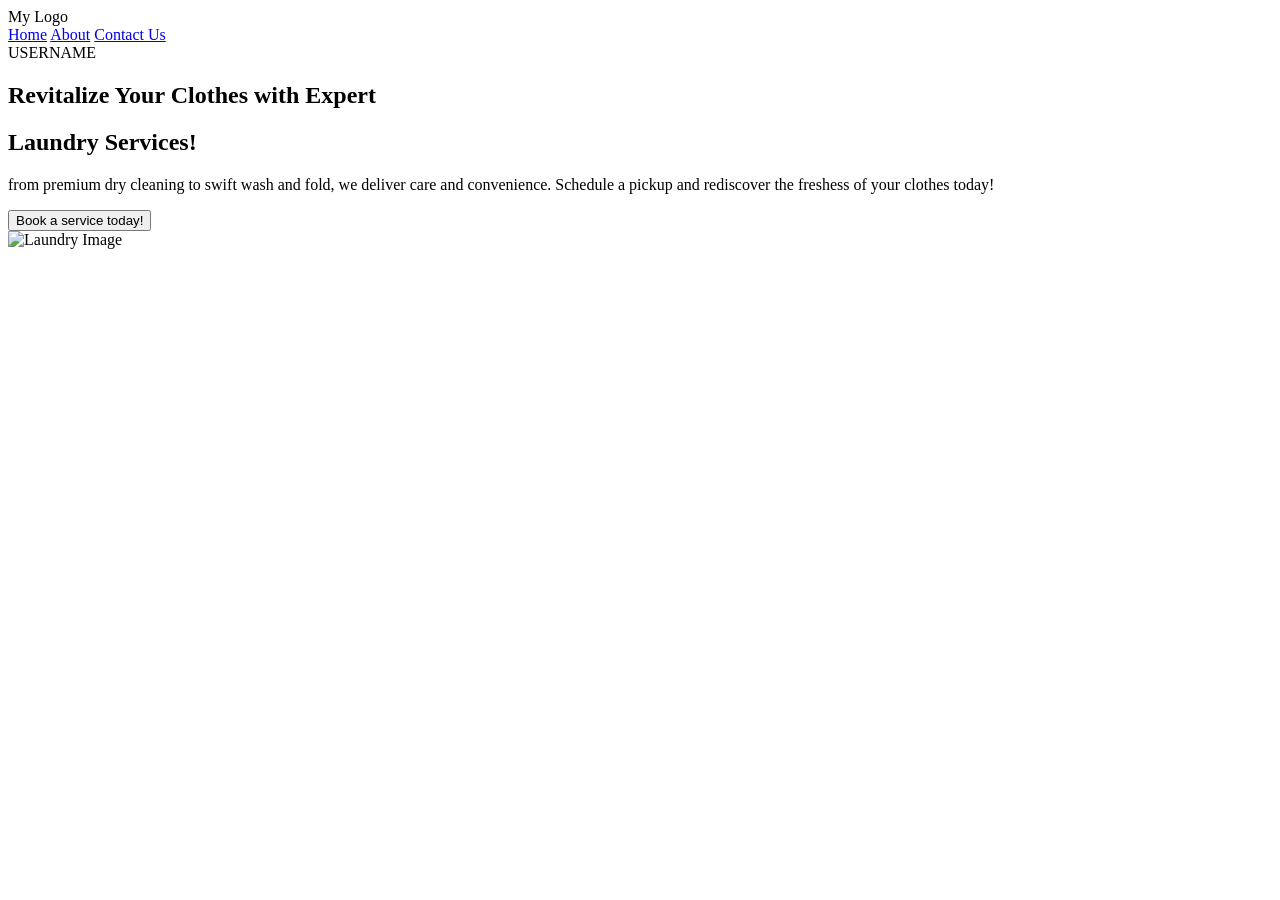
==== index.html @ 7d8df355 "Add files via upload" ====
<!DOCTYPE html>
<html lang="en">

<head>
    <meta charset="UTF-8">
    <meta name="viewport" content="width=device-width, initial-scale=1.0">
    <title>Document</title>
    <link rel="stylesheet" href="style.css">
</head>

<body>
    <div class="container">
        <div class="nav">
            <div class="logo">My Logo</div>
            <div class="menu">
                <a href="#">Home</a>
                <a href="#">About</a>
                <a href="#">Contact Us</a>
            </div>
            <div class="username">USERNAME</div>
        </div>
        <div class="container2">
            <section class="section1">
                <h1 id="heading1">Revitalize Your Clothes with Expert</h1> <h1 id="heading2">Laundry Services!</h1>
                <p class="para">from premium dry cleaning to swift wash and fold, we deliver care and convenience.
                Schedule a pickup and rediscover the freshess of your clothes today!</p>
                <button id="btn1">Book a service today! </button>
            </section>
            <section class="section2">
                <img src="https://images.unsplash.com/photo-1626806787461-102c1bfaaea1?q=80&w=871&auto=format&fit=crop&ixlib=rb-4.1.0&ixid=M3wxMjA3fDB8MHxwaG90by1wYWdlfHx8fGVufDB8fHx8fA%3D%3D"
                    alt="Laundry Image">
            </section>
        </div>
    </div>
</body>

</html>
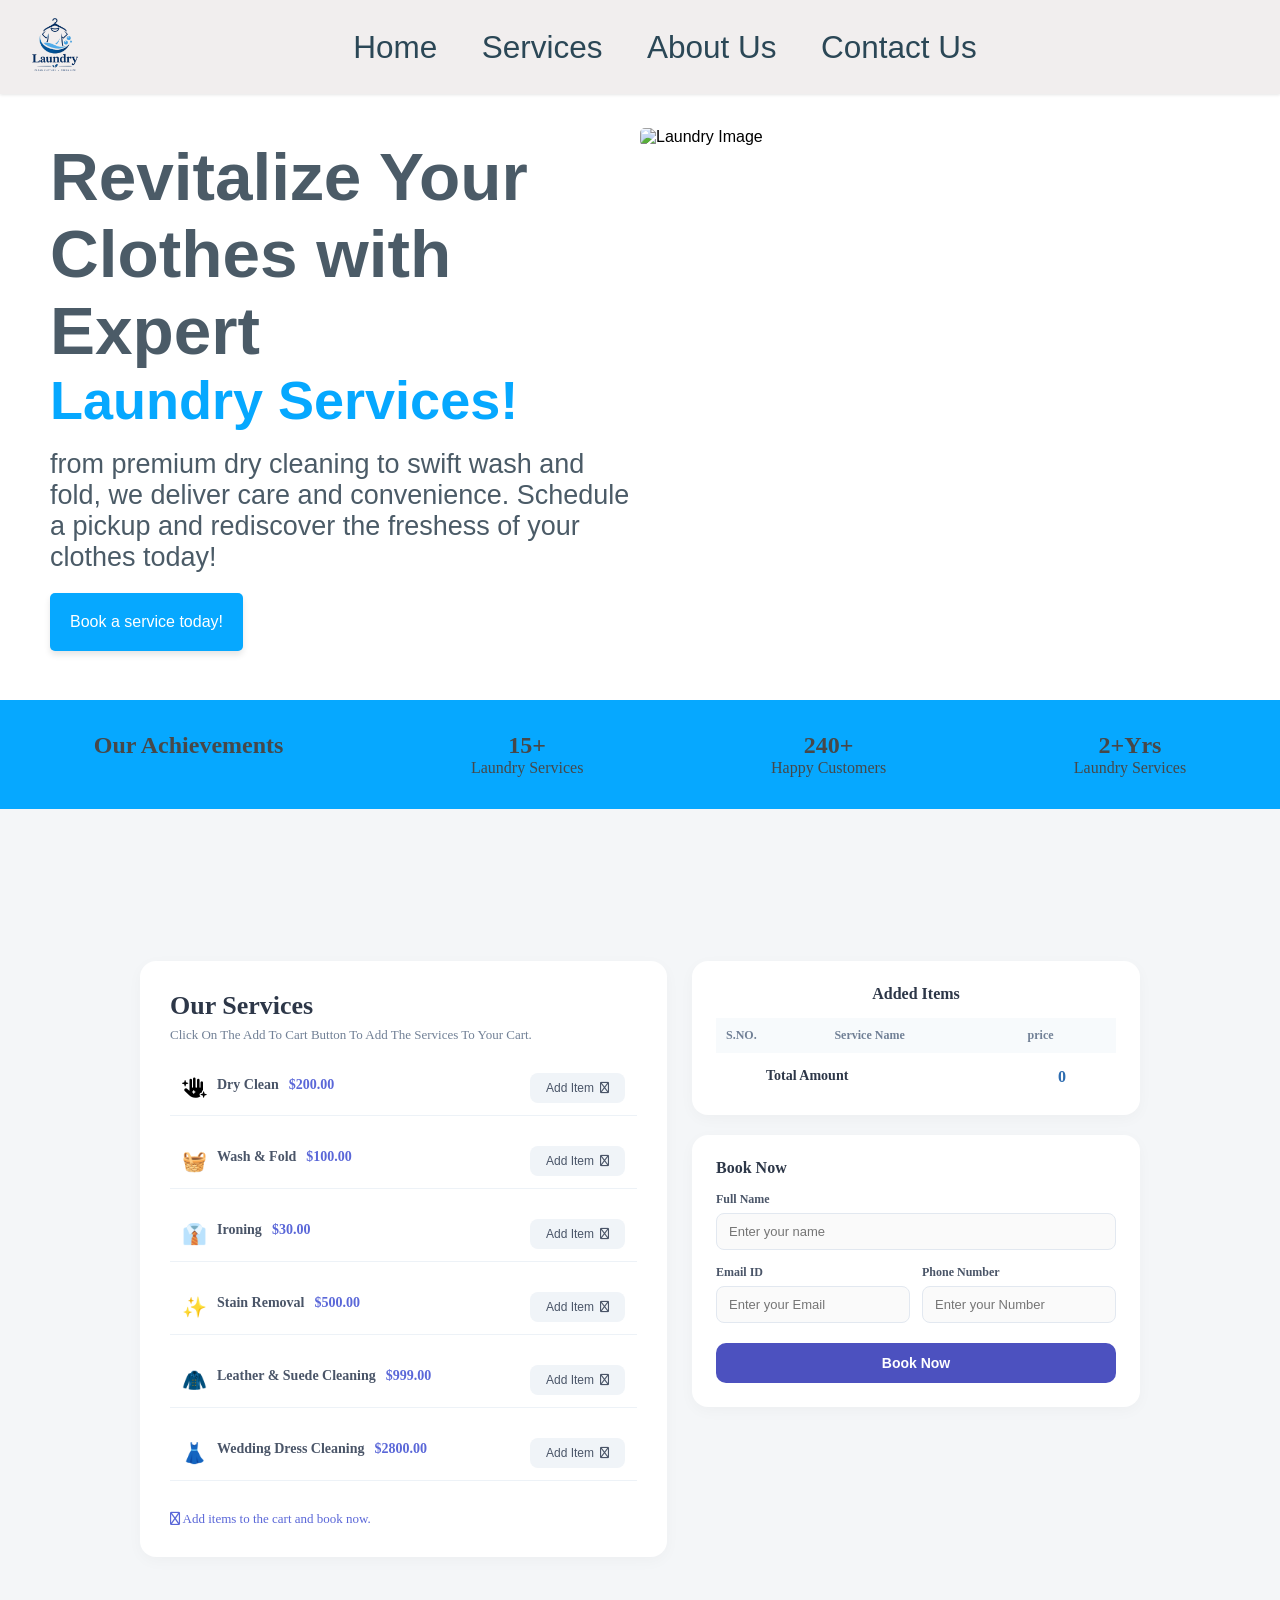
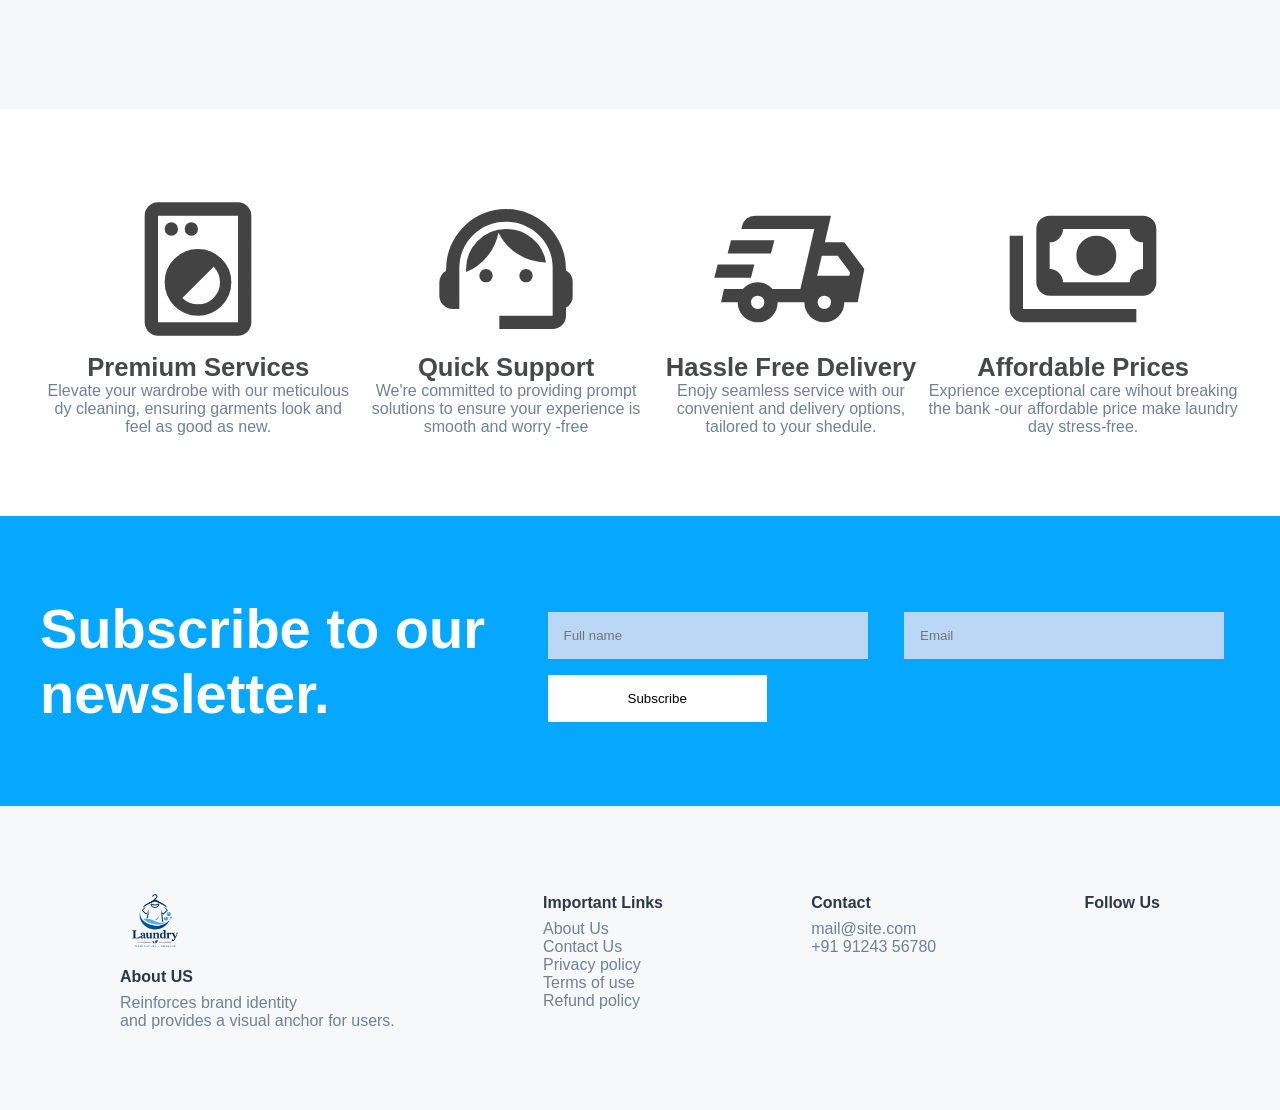
==== commit 5fcec903: "Update laundry service app" ====
--- a/index.html
+++ b/index.html
@@ -4,34 +4,285 @@
 <head>
     <meta charset="UTF-8">
     <meta name="viewport" content="width=device-width, initial-scale=1.0">
-    <title>Document</title>
+    <title>Laundry Booking Service</title>
+    <link href="dry-clean-logo.html" rel="import">
     <link rel="stylesheet" href="style.css">
+    <link rel="stylesheet" href="https://cdnjs.cloudflare.com/ajax/libs/font-awesome/6.4.0/css/all.min.css" />
+    <link rel="stylesheet"
+        href="https://fonts.googleapis.com/css2?family=Material+Symbols+Outlined:opsz,wght,FILL,GRAD@20..48,100..700,0..1,-50..200&icon_names=support_agent" />
+
 </head>
 
 <body>
-    <div class="container">
-        <div class="nav">
-            <div class="logo">My Logo</div>
+    <div class="container" id="home">
+        <nav class="nav" >
+            <div class="logo"><img src="img/logo.png" alt="Logo"></div>
             <div class="menu">
-                <a href="#">Home</a>
-                <a href="#">About</a>
-                <a href="#">Contact Us</a>
-            </div>
-            <div class="username">USERNAME</div>
-        </div>
-        <div class="container2">
-            <section class="section1">
-                <h1 id="heading1">Revitalize Your Clothes with Expert</h1> <h1 id="heading2">Laundry Services!</h1>
+                <a href="#home">Home</a>
+                <a href="#service">Services</a>
+                <a href="#footer">About Us</a>
+                <a href="#footer">Contact Us</a>
+            </div>
+            <div class="username"><ion-icon name="person-circle-outline"></ion-icon></div>
+        </nav>
+        <section class="container2">
+            <div class="section1">
+                <h1 id="heading1">Revitalize Your Clothes with Expert</h1>
+                <h1 id="heading2">Laundry Services!</h1>
                 <p class="para">from premium dry cleaning to swift wash and fold, we deliver care and convenience.
-                Schedule a pickup and rediscover the freshess of your clothes today!</p>
-                <button id="btn1">Book a service today! </button>
-            </section>
-            <section class="section2">
+                    Schedule a pickup and rediscover the freshess of your clothes today!</p>
+                <a href="#service"><button id="btn1">Book a service today! </button></a>
+            </div>
+            <div class="section2">
                 <img src="https://images.unsplash.com/photo-1626806787461-102c1bfaaea1?q=80&w=871&auto=format&fit=crop&ixlib=rb-4.1.0&ixid=M3wxMjA3fDB8MHxwaG90by1wYWdlfHx8fGVufDB8fHx8fA%3D%3D"
                     alt="Laundry Image">
-            </section>
-        </div>
+                </>
+        </section>
     </div>
+    <section class="achievements">
+        <span>
+            <h1>Our Achievements</h1>
+        </span>
+        <span>
+            <h1>15+</h1>
+            <p>Laundry Services</p>
+        </span>
+        <span>
+            <h1>240+</h1>
+            <p>Happy Customers</p>
+        </span>
+        <span>
+            <h1>2+Yrs</h1>
+            <p>Laundry Services</p>
+        </span>
+    </section>
+    <section class="service" id="service">
+        <div class="booking-container">
+            <div class="left-div">
+                <h2 class="title">Our Services</h2>
+                <p class="subtitle">Click On The Add To Cart Button To Add The Services To Your Cart.</p>
+
+                <div class="services-list">
+                    <!-- Service Item 1 -->
+                    <div class="service-item">
+                        <div class="service-info">
+                            <span class="icon"><i class="fa-solid fa-hand-sparkles"></i></span>
+                            <span class="service-name">Dry Clean</span>
+                            <span class="service-price">$200.00</span>
+                        </div>
+                        <button class="btn btn-add info" id="dry-clean" name="Dry Clean" value="200.00">Add Item<i
+                                class="fa-regular fa-circle-plus"></i></button>
+                    </div>
+                    <!-- Service Item 2 -->
+                    <div class="service-item">
+                        <div class="service-info">
+                            <span class="icon">🧺</span>
+                            <span class="service-name">Wash & Fold</span>
+                            <span class="service-price">$100.00</span>
+                        </div>
+                        <button class="btn btn-add info" id="Wash&Fold" name="Wash & Fold" value="100.00">Add Item<i
+                                class="fa-regular fa-circle-plus"></i></button>
+                    </div>
+                    <!-- Service Item 3 -->
+                    <div class="service-item">
+
+                        <div class="service-info">
+                            <span class="icon">👔</span>
+                            <span class="service-name">Ironing</span>
+                            <span class="service-price">$30.00</span>
+                        </div>
+                        <button class="btn btn-add info" id="ironing" name="Ironing" value="30.00">Add Item<i
+                                class="fa-regular fa-circle-plus"></i></button>
+                    </div>
+
+                    <!-- Service Item 4 -->
+                    <div class="service-item">
+                        <div class="service-info">
+                            <span class="icon">✨</span>
+                            <span class="service-name">Stain Removal</span>
+                            <span class="service-price">$500.00</span>
+                        </div>
+                        <button class="btn btn-add info" id="stain-removal" name="Stain Removal" value="500.00">Add
+                            Item<i class="fa-regular fa-circle-plus"></i></button>
+                    </div>
+                    <!-- Service Item 5 -->
+                    <div class="service-item">
+                        <div class="service-info">
+                            <span class="icon">🧥</span>
+                            <span class="service-name">Leather & Suede Cleaning</span>
+                            <span class="service-price">$999.00</span>
+                        </div>
+                        <button class="btn btn-add info" id="leather&sude" name="Leather & Suede Cleaning"
+                            value="999.00">Add Item<i class="fa-regular fa-circle-plus"></i></button>
+                    </div>
+                    <!-- Service Item 6 -->
+                    <div class="service-item">
+                        <div class="service-info">
+                            <span class="icon">👗</span>
+                            <span class="service-name">Wedding Dress Cleaning</span>
+                            <span class="service-price">$2800.00</span>
+                        </div>
+                        <button class="btn btn-add info" id="wedingdress" name="Wedding Dress Cleaning"
+                            value="2800.00">Add Item<i class="fa-regular fa-circle-plus"></i></button>
+                    </div>
+                </div>
+
+                <div class="info-footer">
+                    <i class="fa-regular fa-circle-info"></i> Add items to the cart and book now.
+                </div>
+            </div>
+
+            <div class="right-div">
+                <!-- First Div: Cart Summary -->
+                <div class="cart-box">
+                    <h3 class="box-heading center-text">
+                        Added Items
+                    </h3>
+                    <table class="cart-table">
+                        <thead>
+                            <tr>
+                                <th>S.NO.</th>
+                                <th>Service Name</th>
+                                <th>price</th>
+                            </tr>
+                        </thead>
+                        <tbody>
+                        </tbody>
+
+                    </table>
+                    <div class="total-section">
+                        <span>Total Amount</span>
+                        <span class="total-price">0</span>
+                    </div>
+                </div>
+                <div class="booking-box">
+                    <h3 class="box-heading">Book Now</h3>
+                    <form action="" id="booking-form">
+                        <div class="form-group full-width">
+                            <label for="full-name">Full Name</label>
+                            <input type="text" id="full-name" placeholder="Enter your name" required />
+                        </div>
+                        <div class="form-row">
+                            <div class="form-group">
+                                <label for="email">Email ID</label>
+                                <input type="email" id="email" placeholder="Enter your Email" required />
+                            </div>
+                            <div class="form-group">
+                                <label for="phone">Phone Number</label>
+                                <input type="tel" id="phone" placeholder="Enter your Number" required />
+                            </div>
+                        </div>
+                        <button type="submit" class="btn-book">Book Now</button>
+                    </form>
+                    <div id="confimation-msg" class="confimation-msg"> Thank you For Booking the Service We will get
+                        back
+                        to you soon!</div>
+                </div>
+            </div>
+        </div>
+    </section>
+    <section class="qty-description">
+        <div class="container">
+            <div class="qty-svc">
+                <div class="premium-services">
+                    <svg xmlns="http://www.w3.org/2000/svg" height="100px" viewBox="0 -960 960 960" width="100px"
+                        fill="#434343">
+                        <path
+                            d="M240-80q-33 0-56.5-23.5T160-160v-640q0-33 23.5-56.5T240-880h480q33 0 56.5 23.5T800-800v640q0 33-23.5 56.5T720-80H240Zm0-80h480v-640H240v640Zm381.5-98.5Q680-317 680-400t-58.5-141.5Q563-600 480-600t-141.5 58.5Q280-483 280-400t58.5 141.5Q397-200 480-200t141.5-58.5ZM480-268q-26 0-50.5-9.5T386-306l188-188q19 19 28.5 43.5T612-400q0 55-38.5 93.5T480-268ZM320-680q17 0 28.5-11.5T360-720q0-17-11.5-28.5T320-760q-17 0-28.5 11.5T280-720q0 17 11.5 28.5T320-680Zm148.5-11.5Q480-703 480-720t-11.5-28.5Q457-760 440-760t-28.5 11.5Q400-737 400-720t11.5 28.5Q423-680 440-680t28.5-11.5ZM240-160v-640 640Z" />
+                    </svg>
+                    <h3>Premium Services</h3>
+                    <p>Elevate your wardrobe with our meticulous dy cleaning, ensuring garments look and feel as good as
+                        new.</p>
+                </div>
+
+                <div class="quick-support">
+                    <svg xmlns="http://www.w3.org/2000/svg" height="24px" viewBox="0 -960 960 960" width="24px"
+                        fill="#434343">
+                        <path
+                            d="M440-120v-80h320v-284q0-117-81.5-198.5T480-764q-117 0-198.5 81.5T200-484v244h-40q-33 0-56.5-23.5T80-320v-80q0-21 10.5-39.5T120-469l3-53q8-68 39.5-126t79-101q47.5-43 109-67T480-840q68 0 129 24t109 66.5Q766-707 797-649t40 126l3 52q19 9 29.5 27t10.5 38v92q0 20-10.5 38T840-249v49q0 33-23.5 56.5T760-120H440ZM331.5-411.5Q320-423 320-440t11.5-28.5Q343-480 360-480t28.5 11.5Q400-457 400-440t-11.5 28.5Q377-400 360-400t-28.5-11.5Zm240 0Q560-423 560-440t11.5-28.5Q583-480 600-480t28.5 11.5Q640-457 640-440t-11.5 28.5Q617-400 600-400t-28.5-11.5ZM241-462q-7-106 64-182t177-76q89 0 156.5 56.5T720-519q-91-1-167.5-49T435-698q-16 80-67.5 142.5T241-462Z" />
+                    </svg>
+                    <h3>Quick Support</h3>
+                    <p>We're committed to providing prompt solutions to ensure your experience is smooth and worry -free
+                    </p>
+                </div>
+
+                <div class="delivery">
+                    <svg xmlns="http://www.w3.org/2000/svg" height="24px" viewBox="0 -960 960 960" width="24px"
+                        fill="#434343">
+                        <path
+                            d="M195-195q-35-35-35-85H60l18-80h113q17-19 40-29.5t49-10.5q26 0 49 10.5t40 29.5h167l84-360H182l4-17q6-28 27.5-45.5T264-800h456l-37 160h117l120 160-40 200h-80q0 50-35 85t-85 35q-50 0-85-35t-35-85H400q0 50-35 85t-85 35q-50 0-85-35Zm442-245h193l4-21-74-99h-95l-28 120Zm-19-273 2-7-84 360 2-7 34-146 46-200ZM20-427l20-80h220l-20 80H20Zm80-146 20-80h260l-20 80H100Zm180 333q17 0 28.5-11.5T320-280q0-17-11.5-28.5T280-320q-17 0-28.5 11.5T240-280q0 17 11.5 28.5T280-240Zm400 0q17 0 28.5-11.5T720-280q0-17-11.5-28.5T680-320q-17 0-28.5 11.5T640-280q0 17 11.5 28.5T680-240Z" />
+                    </svg>
+                    <h3>Hassle Free Delivery</h3>
+                    <p>Enojy seamless service with our convenient and delivery options, tailored to your shedule.</p>
+                </div>
+
+                <div class="affordable-prices">
+                    <svg xmlns="http://www.w3.org/2000/svg" height="24px" viewBox="0 -960 960 960" width="24px"
+                        fill="#434343">
+                        <path
+                            d="M560-440q-50 0-85-35t-35-85q0-50 35-85t85-35q50 0 85 35t35 85q0 50-35 85t-85 35ZM280-320q-33 0-56.5-23.5T200-400v-320q0-33 23.5-56.5T280-800h560q33 0 56.5 23.5T920-720v320q0 33-23.5 56.5T840-320H280Zm80-80h400q0-33 23.5-56.5T840-480v-160q-33 0-56.5-23.5T760-720H360q0 33-23.5 56.5T280-640v160q33 0 56.5 23.5T360-400Zm440 240H120q-33 0-56.5-23.5T40-240v-440h80v440h680v80ZM280-400v-320 320Z" />
+                    </svg>
+                    <h3>Affordable Prices</h3>
+                    <p>Exprience exceptional care wihout breaking the bank -our affordable price make laundry day
+                        stress-free.</p>
+                </div>
+            </div>
+        </div>
+    </section>
+    <section class="Subscription">
+        <div class="container">
+            <div class="subscribe">
+                <h1>Subscribe to our<br> newsletter.</h1>
+                <div class="subscribe-form">
+                    <input type="text" placeholder="Full name">
+                    <input type="text" placeholder="Email">
+                    <br><button>Subscribe</button>
+                </div>
+            </div>
+        </div>
+    </section>
+    <footer class="footer" id="footer">
+        <div class="container">
+                <div class="footer-links">
+                    <span>
+                    <div class="logo"><img src="img/logo.png" alt="Logo"></div>
+                    <h4>About US</h4>
+                    <p>Reinforces brand identity<br> and provides a visual anchor for users.</p>
+                </span>
+                <span>
+                    <h4>Important Links</h4>
+                    <ul>
+                        <li><a href="#">About Us
+                        </a></li>
+                        <li><a href="#">Contact Us
+                        </a></li>
+                        <li><a href="">Privacy policy
+                        </a></li>
+                        <li><a href="">Terms of use
+                        </a></li>
+                        <li><a href="">Refund policy
+                        </a></li>
+                    </ul>
+                </span>
+                <span>
+                    <h4>Contact</h4>
+                    <p>mail@site.com</p>
+                    <p>+91 91243 56780</p>
+                </span>
+                <span>
+                    <h4>Follow Us</h4>
+                    <ion-icon name="logo-facebook"></ion-icon>
+                    <ion-icon name="logo-instagram"></ion-icon>
+                    <ion-icon name="logo-youtube"></ion-icon>
+                    <ion-icon name="logo-twitter"></ion-icon>
+                </span>
+                </div>
+            </div>
+        </div>
+    </footer>
 </body>
+<script type="module" src="https://unpkg.com/ionicons@8.0.13/dist/ionicons/ionicons.esm.js"></script>
+<script nomodule src="https://unpkg.com/ionicons@8.0.13/dist/ionicons/ionicons.js"></script>
+<script src="script.js"></script>
 
 </html>
--- a/style.css
+++ b/style.css
@@ -0,0 +1,578 @@
+        * {
+            margin: 0;
+            padding: 0;
+            box-sizing: border-box;
+        }
+
+        .container {
+            max-width: 1200px;
+            height: auto;
+            margin: 0 auto;
+            font-family: 'Segoe UI', Tahoma, Geneva, Verdana, sans-serif
+        }
+
+        .nav {
+            position: fixed;
+            top: 0;
+            left: 0;
+            width: 100%;
+            z-index: 1000;
+
+            display: flex;
+            justify-content: space-between;
+            align-items: center;
+
+            background-color: #f1eeee;
+            padding: 10px 20px;
+            box-sizing: border-box;
+
+            box-shadow: 0px 1px 3px rgba(0, 0, 0, 0.1);
+        }
+
+        .logo img {
+            height: 70px;
+            width: 70px;
+        }
+
+        .menu a {
+            text-decoration: none;
+            color: #2B4756;
+            font-size: 3.5vh;
+            margin: 0 10px;
+            padding: 2.5vh 10px;
+        }
+
+        .username {
+            color: #2B4756;
+            font-size: 6vh;
+            border-radius: 5px;
+            padding: 1.5vh 10px;
+        }
+
+        .container2 {
+            display: flex;
+            margin-top: 8rem;
+            /* box-shadow: 0px 4px 6px rgba(0, 0, 0, 0.1); */
+            box-sizing: border-box;
+            height: 60vh;
+            overflow: hidden;
+        }
+
+        .section1 {
+            width: 50%;
+            padding: 10px;
+            box-sizing: border-box;
+        }
+
+        .section1 #heading1 {
+            color: #4B5B67;
+            font-size: 7.5vh;
+            margin: 0px;
+            padding: 0px;
+        }
+
+        .section1 #heading2 {
+            color: #06A8FF;
+            font-size: 6vh;
+            margin: 0px;
+            padding: 0px;
+        }
+
+        .section1 p {
+            color: #4B5B67;
+            font-size: 3vh;
+            margin: 2vh 0 0 0;
+            padding: 0px;
+        }
+
+        .section1 #btn1 {
+            background-color: #06A8FF;
+            color: white;
+            border: none;
+            border-radius: 5px;
+            padding: 20px 20px;
+            font-size: 16px;
+            cursor: pointer;
+            margin-top: 20px;
+            box-shadow: 0px 4px 6px rgba(0, 0, 0, 0.1);
+        }
+
+        .section2 {
+            width: 50%;
+            padding: 10px;
+            margin: 0;
+            padding: 0;
+        }
+
+        .section2 img {
+            height: 100%;
+            width: 100%;
+            border-radius: 5px;
+            object-fit: cover;
+        }
+
+        .achievements {
+            background-color: #06A8FF;
+            margin-top: 2rem;
+            padding: 2rem 0;
+            display: flex;
+            text-align: center;
+            justify-content: space-around;
+            color: #474849;
+        }
+
+        .bookings {
+            margin-top: 10px;
+            height: 90vh;
+            max-width: 1200px;
+            margin: 0 auto;
+            padding: 10vh;
+            display: flex;
+            justify-content: space-around;
+            color: #474849;
+        }
+
+        .services {
+            display: flex;
+            flex-direction: column;
+
+        }
+
+        .additem {
+            height: 50vh;
+            width: 50%;
+        }
+
+        .book {
+            height: 50vh;
+            width: 50%;
+        }
+
+        @media (max-width: 768px) {
+            body {
+                overflow: auto;
+                flex-wrap: wrap;
+            }
+
+            .container {
+                height: auto;
+            }
+
+            .container2 {
+                flex-direction: column;
+                height: auto;
+                overflow: visible;
+            }
+
+            .section1,
+            .section2 {
+                width: 100%;
+                height: auto;
+            }
+        }
+
+        @media (max-width: 480px) {
+            .nav {
+                flex-direction: column;
+                width: 100%;
+            }
+
+            .menu a {
+                display: flex;
+                flex-direction: column;
+                text-align: center;
+                padding: 1vh 10px;
+            }
+
+            .username {
+                font-size: 2vh;
+                padding: 1.5vh 10px;
+            }
+
+            .container2 {
+                margin-top: 20px;
+            }
+
+            .section1 #heading1 {
+                font-size: 5vh;
+            }
+
+            .section1 #heading2 {
+                font-size: 4vh;
+            }
+
+            .section1 p {
+                font-size: 2.5vh;
+            }
+        }
+
+        .service {
+            background-color: #f4f6f8;
+            display: flex;
+            justify-content: center;
+            align-items: center;
+            height: 100vh;
+            padding: 20px;
+        }
+
+        .booking-container {
+            display: flex;
+            gap: 25px;
+            max-width: 1000px;
+            width: 100%;
+        }
+
+        .left-div {
+            flex: 1.2;
+            background-color: #ffff;
+            border-radius: 16px;
+            padding: 30px;
+            box-shadow: 0 4px 15px rgba(0, 0, 0, 0.03);
+            /* display: flex;
+            flex-direction: column; */
+        }
+
+        .title {
+            font-size: 26px;
+            color: #2d3748;
+            font-weight: 700;
+            margin-bottom: 6px;
+        }
+
+        .subtitle {
+            font-size: 13px;
+            color: #718096;
+            margin-bottom: 18px;
+        }
+
+        .services-list {
+            display: flex;
+            flex-direction: column;
+            gap: 18px;
+        }
+
+        .service-item {
+            display: flex;
+            justify-content: space-between;
+            align-items: center;
+            padding: 12px;
+            border-bottom: 1px solid #edf2f7;
+        }
+
+        .service-info {
+            display: flex;
+            /* align-items: center; */
+            gap: 10px;
+        }
+
+        .service-info .icon {
+            font-size: 20px;
+        }
+
+        .service-name {
+            font-size: 14px;
+            font-weight: 600;
+            color: #4a5568;
+        }
+
+        .service-price {
+            font-size: 14px;
+            font-weight: 700;
+            color: #5a67d8
+        }
+
+        .btn {
+            padding: 8px 16px;
+            border-radius: 8px;
+            font-size: 12px;
+            border: none;
+            cursor: pointer;
+            display: flex;
+            align-items: center;
+            gap: 6px;
+            transition: all 0.2s ease;
+        }
+
+        .btn-add {
+            background-color: #f0f4f8;
+            color: #4a5568;
+        }
+
+        .btn-add:hover {
+            background-color: #fff5f5;
+            color: #e53e3e;
+        }
+
+        .added {
+            background-color: #fccccc;
+            color: #e53e3e;
+        }
+
+        .info-footer {
+            margin-top: 30px;
+            font-size: 13px;
+            color: #5a67d8;
+            /* align-items: center; */
+            gap: 8px;
+        }
+
+        .right-div {
+            flex: 0.9;
+            display: flex;
+            flex-direction: column;
+            gap: 20px;
+        }
+
+        .cart-box,
+        .booking-box {
+            background-color: #ffff;
+            border-radius: 16px;
+            padding: 24px;
+            box-shadow: 0 4px 15px rgba(0, 0, 0, 0.03);
+        }
+
+        .box-heading {
+            font-size: 16px;
+            font-weight: 700;
+            color: #2d3748;
+            margin-bottom: 15px;
+        }
+
+        .center-text {
+            text-align: center;
+        }
+
+        .cart-table {
+            width: 100%;
+            border-collapse: collapse;
+            font-size: 12px;
+        }
+
+        .cart-table th {
+            background-color: #f7fafc;
+            color: #718096;
+            text-align: left;
+            padding: 10px;
+            font-weight: 600;
+        }
+
+        .cart-table td {
+            padding: 6px 10px;
+            color: #4a5568;
+            border-bottom: 1px solid #edf2f7;
+        }
+
+        .total-section {
+            display: flex;
+            justify-content: space-between;
+            /* align-items: center; */
+            margin-top: 10px;
+            padding: 5px 50px;
+            font-weight: 700;
+            color: #2d3748;
+            font-size: 14px;
+        }
+
+        .total-price {
+            font-size: 16px;
+            color: #2d6cb0;
+        }
+
+        .form-group {
+            display: flex;
+            flex-direction: column;
+            margin-bottom: 15px;
+        }
+
+        .form-group label {
+            font-size: 12px;
+            font-weight: 600;
+            color: #4a5568;
+            margin-bottom: 6px;
+        }
+
+        .form-group input {
+            padding: 10px 12px;
+            border: 1px solid #e2e8f0;
+            border-radius: 8px;
+            font-size: 13px;
+            outline: none;
+            background-color: #fafafa;
+        }
+
+        .form-group input:focus {
+            background-color: #fff;
+            border-color: #5a67d8;
+        }
+
+        .form-row {
+            display: flex;
+            gap: 12px
+        }
+
+        .btn-book {
+            width: 100%;
+            padding: 12px;
+            background-color: #4c51bf;
+            color: #fff;
+            border: none;
+            border-radius: 10px;
+            font-size: 14px;
+            font-weight: 600;
+            cursor: pointer;
+            transition: background-color 0.2s ease;
+            margin-top: 5px;
+        }
+
+        .btn-book:hover {
+            background-color: #434190;
+        }
+
+        .confimation-msg {
+            display: none;
+        }
+
+        .show {
+            display: block;
+            margin-top: 15px;
+            padding: 12px;
+            background-color: #d4edda;
+            color: #155724;
+            border: 1px solid #c3e6cb;
+            border-radius: 6px;
+            text-align: center;
+            font-weight: 600;
+        }
+
+        @media (max-width: 768px) {
+            .booking-container {
+                flex-direction: column;
+            }
+        }
+
+        .qty-svc {
+            display: flex;
+            justify-content: space-between;
+            margin: 5rem 0;
+            text-align: center;
+        }
+
+        .premium-services svg {
+            height: 10rem;
+            width: 10rem;
+        }
+
+        .premium-services h3 {
+            font-size: 1.6rem;
+            color: #474849;
+        }
+
+        .premium-services p {
+            color: #718096;
+        }
+
+        .quick-support svg {
+            height: 10rem;
+            width: 10rem;
+        }
+
+        .quick-support h3 {
+            font-size: 1.6rem;
+            color: #474849;
+        }
+
+        .quick-support p {
+            color: #718096;
+        }
+
+        .delivery svg {
+            height: 10rem;
+            width: 10rem;
+        }
+
+        .delivery h3 {
+            font-size: 1.6rem;
+            color: #474849;
+        }
+
+        .delivery {
+            color: #718096;
+        }
+
+        .affordable-prices svg {
+            height: 10rem;
+            width: 10rem;
+        }
+
+        .affordable-prices h3 {
+            font-size: 1.6rem;
+            color: #474849;
+        }
+
+        .affordable-prices {
+            color: #718096;
+        }
+
+        .Subscription {
+            background-color: #06A8FF;
+        }
+
+        .subscribe {
+            display: flex;
+            padding: 5rem 0;
+            gap: 2rem;
+            justify-content: space-between;
+        }
+
+        .subscribe h1 {
+            font-size: 3.5rem;
+            color: #fff;
+        }
+
+        .subscribe-form input {
+            padding: 1rem;
+            width: 20rem;
+            margin: 1rem 1rem;
+            border: #06A8FF;
+            outline: none;
+            background-color: #bad7f6;
+        }
+
+        /* .subscribe-form input:focus{
+            border-color: #06A8FF;
+        } */
+        .subscribe-form button {
+            padding: 1rem 5rem;
+            margin: 0 1rem;
+            background-color: #fff;
+            border: #06A8FF;
+        }
+
+        .footer {
+            background-color: #F6F8FA;
+        }
+
+        .footer-links {
+            padding: 5rem 0;
+            display: flex;
+            justify-content: space-between;
+            margin: 0 5rem;
+        }
+
+        .footer-links h4 {
+            margin: 0.5rem 0;
+            color: #2d3748;
+        }
+
+        .footer-links p {
+            color: #718096;
+        }
+
+        .footer-links ul {
+            list-style: none;
+        }
+
+        .footer-links li a {
+            text-decoration: none;
+            color: #718096;
+        }
